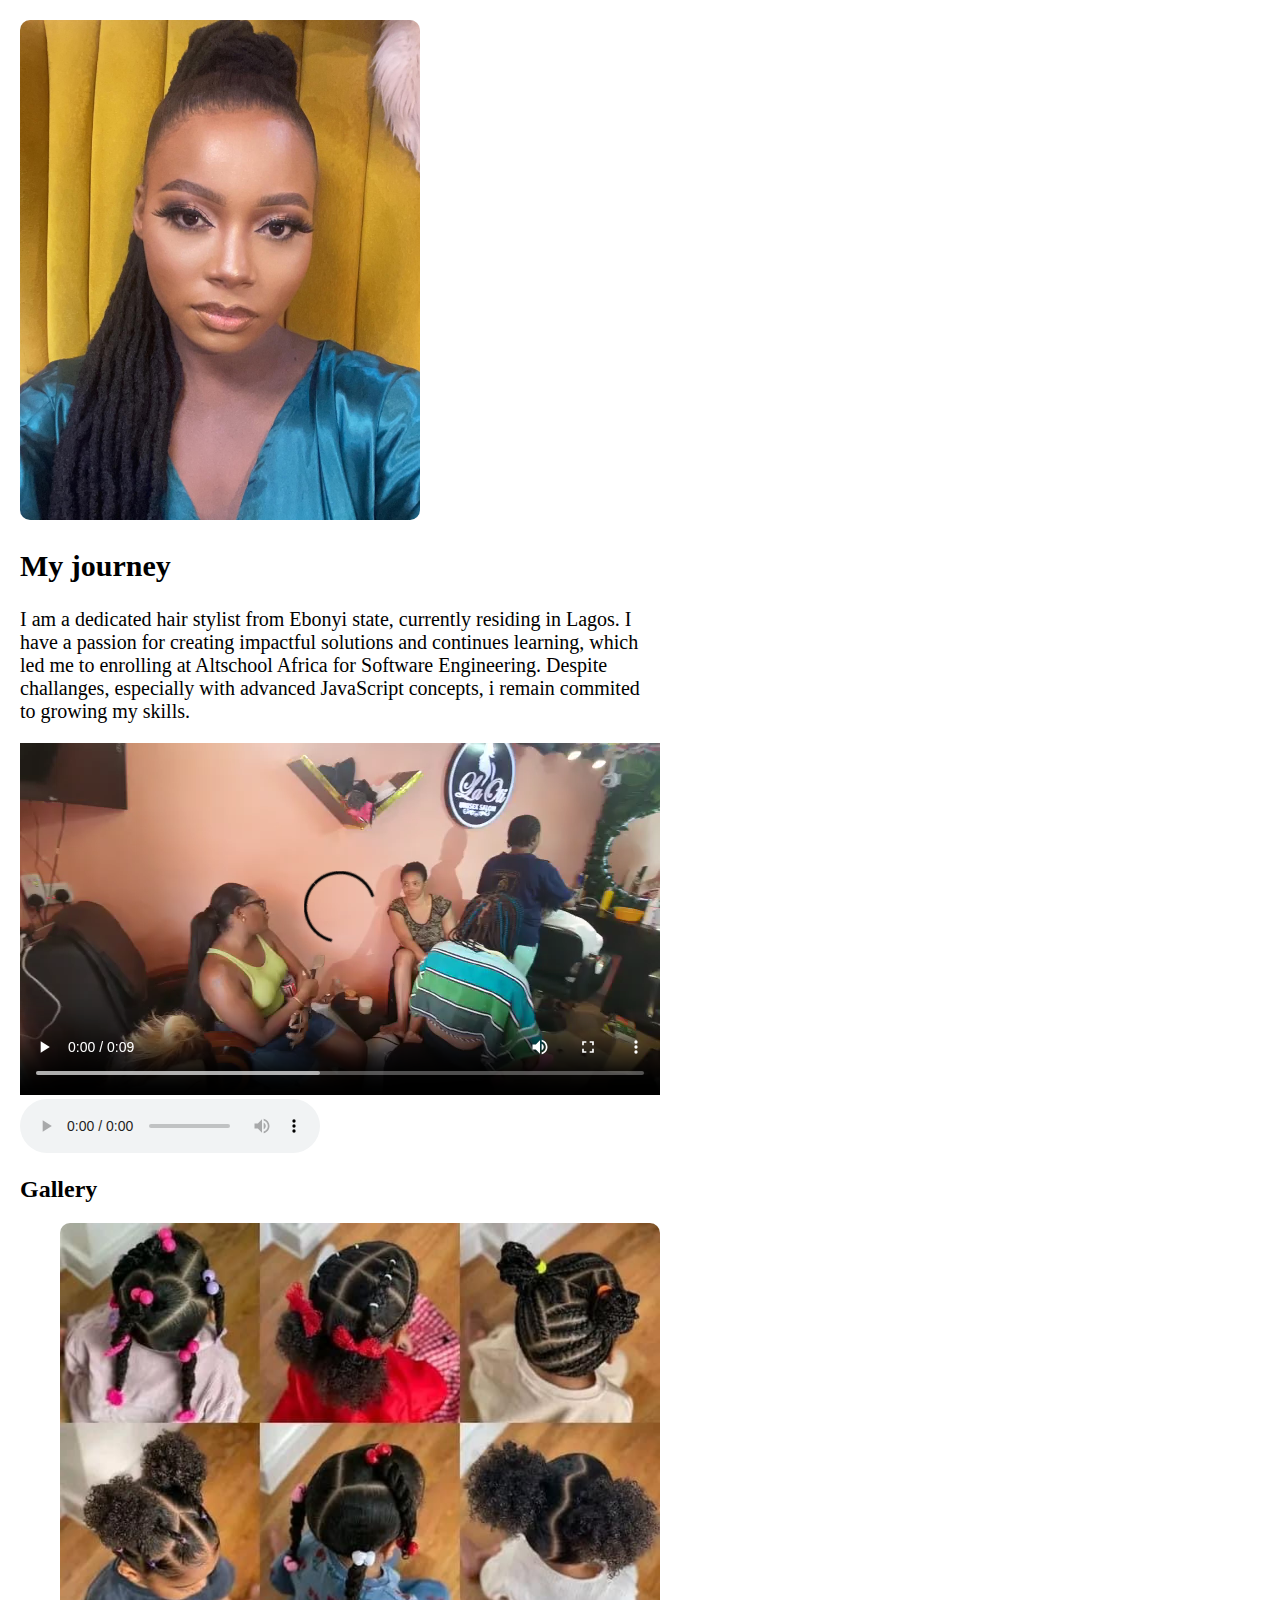
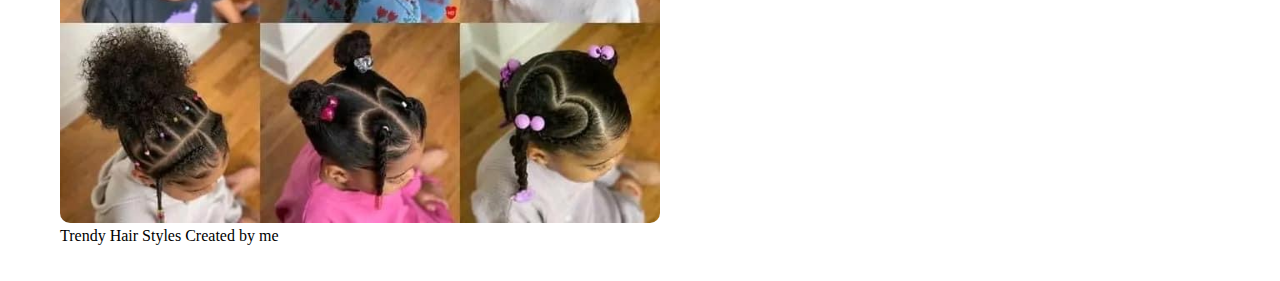
==== media.html @ 8c278ad9 "Add all project files" ====
<!DOCTYPE html>
<html lang="en">
<head>
    <meta charset="UTF-8">
    <meta name="viewport" content="width=device-width, initial-scale=1.0">
    <title>Document</title>
    <link rel="stylesheet" href="media.css">
</head>
<body>
    
    <section class="box">
      <picture class="image">
         <source srcset="image/Oti.jpg" media="(max-width:750px)">
         <source srcset="image/Oti.jpg" media="(max-width:1500px)">
         <source srcset="image/Oti.jpg" media="(max-width:2500px)">
         <img src="image/Oti.jpg" alt="My imagee">
     </picture>
    <div class="story">
        <h2>My journey</h2>
        <p>I am a dedicated hair stylist from Ebonyi state, currently residing in Lagos. I have a passion for creating impactful solutions and continues learning, which led me to enrolling at Altschool Africa for Software Engineering. Despite challanges, especially with advanced JavaScript concepts, i remain commited to growing my skills. </p>
    </div>
    <div>
        <video controls>
           <source src="salon.mp4">
        </video>
    </div>
    <div>
        <audio controls>
           <source src="town.mp3">
        </audio>
    </div>
    <div class="hair">
        <h2>Gallery</h2>
        <figure>
            <img src="image/hair.JPG" alt="Hair Style">
            <figcaption>Trendy Hair Styles Created by me</figcaption>
        </figure>
    </div>
 </section>
</body>
</html>
---- media.css ----
body{
    margin: 0;
    padding: 0;
    box-sizing: border-box;
}
.box{
    display: flex;
    flex-direction: column;
    margin: 20px;
}
.image img{
    width: 400px;
    border-radius: 10px;
}
.story h2{
font-size: 30px;
font-weight: bolder;
}
.story p {
    font-size: 20px;
    width: 50%;
}
.hair img{
    width: 600px;
    border-radius: 10px;
}
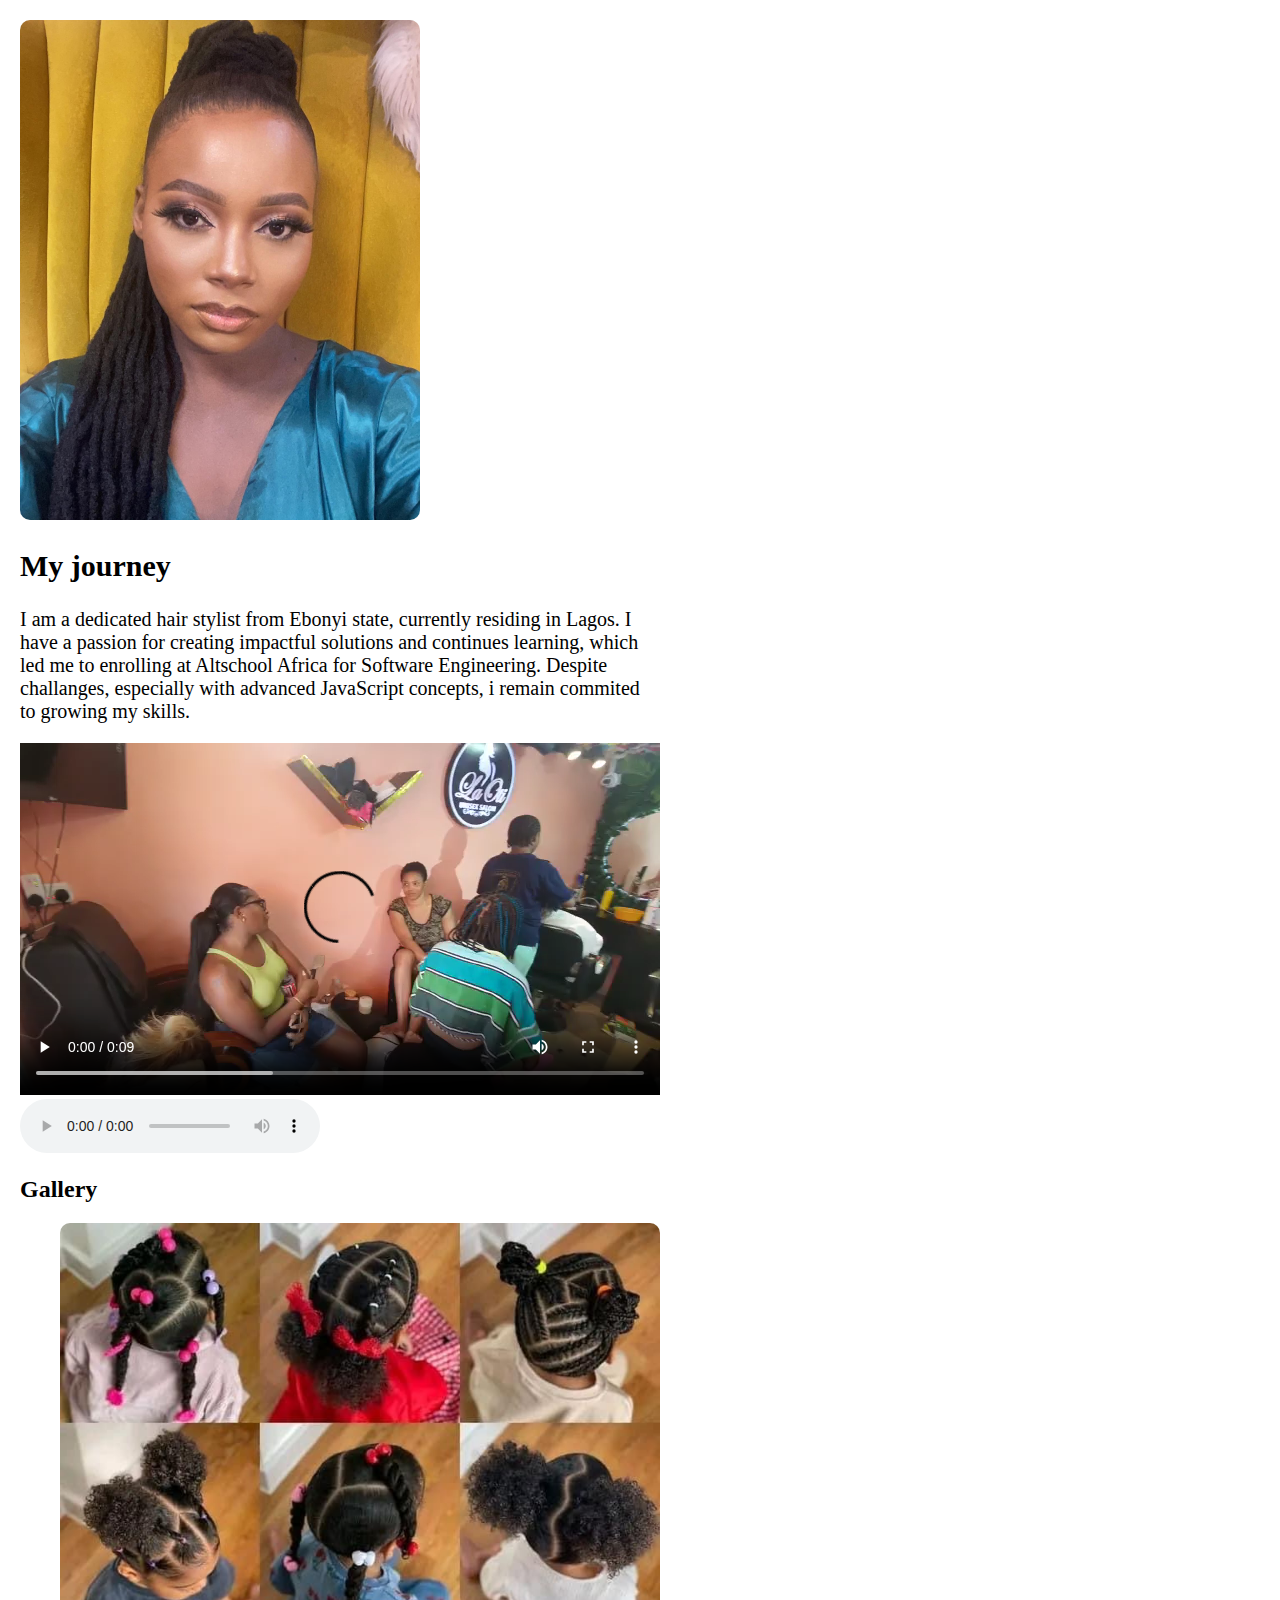
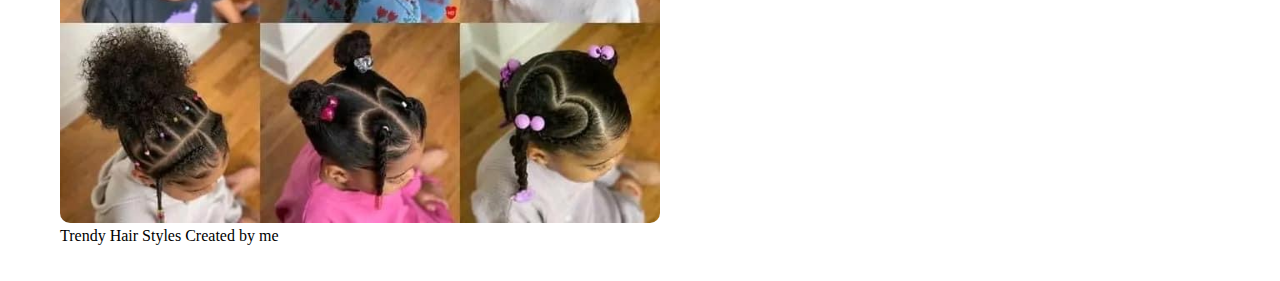
==== commit d188558b: "Organized media and audio files into seperate folders" ====
--- a/media.html
+++ b/media.html
@@ -21,12 +21,12 @@
     </div>
     <div>
         <video controls>
-           <source src="salon.mp4">
+           <source src="media/salon.mp4">
         </video>
     </div>
     <div>
         <audio controls>
-           <source src="town.mp3">
+           <source src="media/town.mp3">
         </audio>
     </div>
     <div class="hair">
